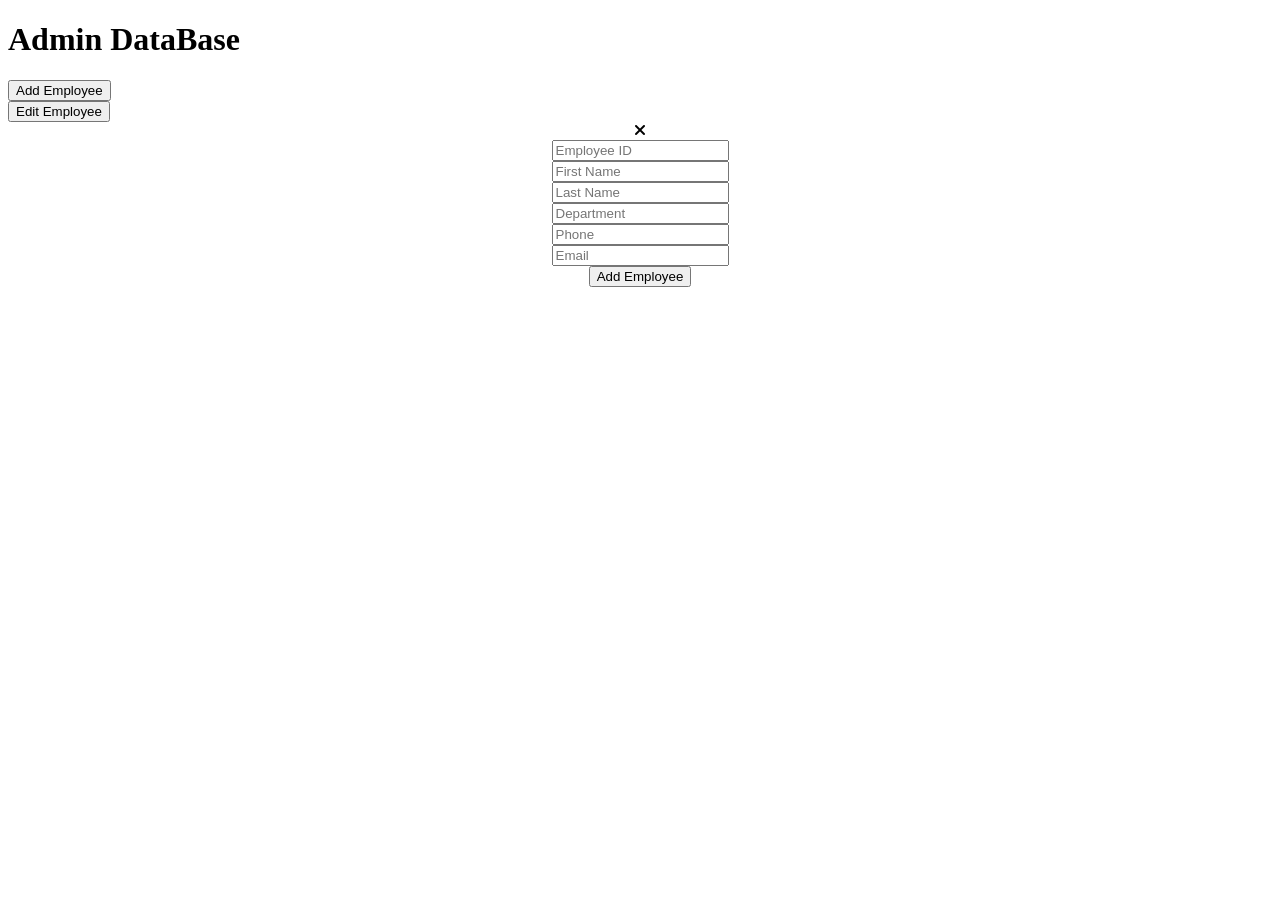
==== Admin_db.html @ 7ba43ab9 "admin_DB" ====
<!DOCTYPE html>
<html>
    <head>
        <title>Admin Database</title>
        <!--CSS files-->
        <link rel="stylesheet" href="css/admin_db.css">
         <link rel="stylesheet" href="https://cdnjs.cloudflare.com/ajax/libs/font-awesome/6.5.0/css/all.min.css">
         <!--JS files-->
        <script src="JS/admin_db.js"></script>
    </head>
    <body>
        <h1 class="tit_1">Admin DataBase</h1>
        <button class="btn_1" onclick="openf()">Add Employee</button><br>
        <button class="btn_1" onclick="openU()">Edit Employee</button>
        <center><div class="emp_add_c hide_e" id="emp_add_c">
             <a class="close" onclick="closef()"><i class="fa-sharp fa-solid fa-xmark"></i></a>
        <form id="Emp_add" action="php/emp_add.php" method="post">
            <input class="input_1" type="text" name="E_id" placeholder="Employee ID" required><br>
            <input class="input_1" type="text" name="First_Name" placeholder="First Name" required><br>
            <input class="input_1" type="text" name="Last_Name" placeholder="Last Name"><br>
            <input class="input_1" type="text" name="Department" placeholder="Department"><br>
            <input class="input_1" type="number" name="phone" placeholder="Phone" required><br>
            <input class="input_1" type="email" name="email" placeholder="Email" required><br>
            <input class="sub_btn" type="submit" value="Add Employee">
        </form>
        </div> </center>
        <center>
    </body>
</html>
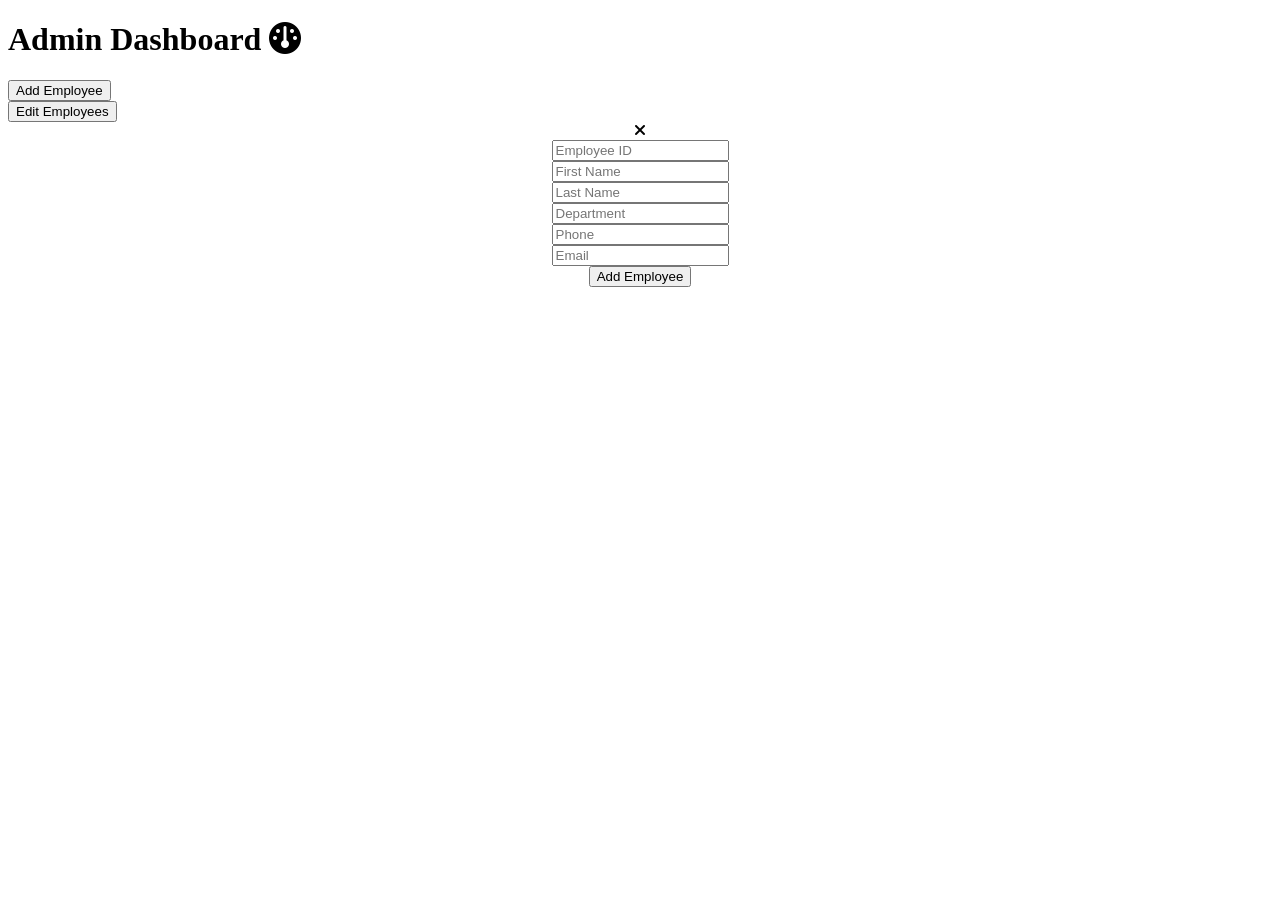
==== commit bb5e1538: "admin_db" ====
--- a/Admin_db.html
+++ b/Admin_db.html
@@ -5,13 +5,14 @@
         <!--CSS files-->
         <link rel="stylesheet" href="css/admin_db.css">
          <link rel="stylesheet" href="https://cdnjs.cloudflare.com/ajax/libs/font-awesome/6.5.0/css/all.min.css">
+         <link rel="stylesheet" href="https://cdnjs.cloudflare.com/ajax/libs/animate.css/4.1.1/animate.min.css">
          <!--JS files-->
         <script src="JS/admin_db.js"></script>
     </head>
     <body>
-        <h1 class="tit_1">Admin DataBase</h1>
+        <h1 class="tit_1">Admin Dashboard <i class="fa fa-dashboard" aria-hidden="true"></i></h1>
         <button class="btn_1" onclick="openf()">Add Employee</button><br>
-        <button class="btn_1" onclick="openU()">Edit Employee</button>
+        <button class="btn_1" onclick="openU()">Edit Employees</button>
         <center><div class="emp_add_c hide_e" id="emp_add_c">
              <a class="close" onclick="closef()"><i class="fa-sharp fa-solid fa-xmark"></i></a>
         <form id="Emp_add" action="php/emp_add.php" method="post">
@@ -24,6 +25,6 @@
             <input class="sub_btn" type="submit" value="Add Employee">
         </form>
         </div> </center>
-        <center>
+
     </body>
 </html>
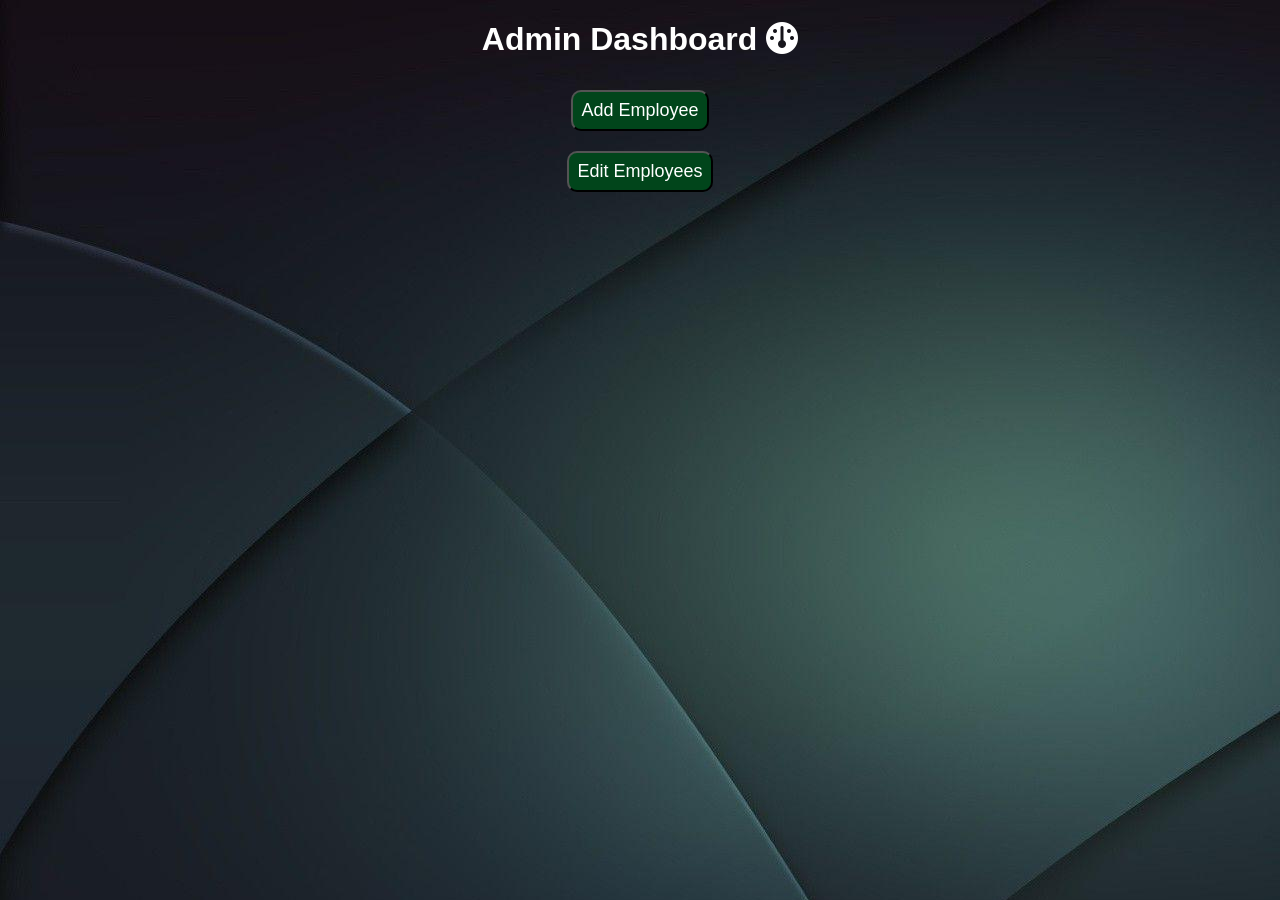
==== commit 13a7db43: "updated" ====
--- a/Admin_db.html
+++ b/Admin_db.html
@@ -3,7 +3,7 @@
     <head>
         <title>Admin Database</title>
         <!--CSS files-->
-        <link rel="stylesheet" href="css/admin_db.css">
+       <link rel="stylesheet" href="CSS/admin_db.css">
          <link rel="stylesheet" href="https://cdnjs.cloudflare.com/ajax/libs/font-awesome/6.5.0/css/all.min.css">
          <link rel="stylesheet" href="https://cdnjs.cloudflare.com/ajax/libs/animate.css/4.1.1/animate.min.css">
          <!--JS files-->
@@ -11,9 +11,8 @@
     </head>
     <body>
         <h1 class="tit_1">Admin Dashboard <i class="fa fa-dashboard" aria-hidden="true"></i></h1>
-        <button class="btn_1" onclick="openf()">Add Employee</button><br>
-        <button class="btn_1" onclick="openU()">Edit Employees</button>
-        <center><div class="emp_add_c hide_e" id="emp_add_c">
+        <div class="btn_c1" id="btn_c1">
+            <div class="emp_add_c hide_e" id="emp_add_c">
              <a class="close" onclick="closef()"><i class="fa-sharp fa-solid fa-xmark"></i></a>
         <form id="Emp_add" action="php/emp_add.php" method="post">
             <input class="input_1" type="text" name="E_id" placeholder="Employee ID" required><br>
@@ -24,7 +23,11 @@
             <input class="input_1" type="email" name="email" placeholder="Email" required><br>
             <input class="sub_btn" type="submit" value="Add Employee">
         </form>
-        </div> </center>
+        </div>
+        <button class="btn_1" onclick="openf()">Add Employee</button><br>
+        <button class="btn_1" onclick="openU()">Edit Employees</button>
+        </div>
+        
 
     </body>
 </html>
--- a/CSS/admin_db.css
+++ b/CSS/admin_db.css
@@ -0,0 +1,81 @@
+body{
+    background-image: url("../Images/Bg_admin.jpg");
+    
+}
+.tit_1{
+    text-align: center;
+    color:white;
+    font-weight: bolder;
+    font-family: 'Segoe UI', Tahoma, Geneva, Verdana, sans-serif;
+}
+.sub_btn{
+    background-color:rgb(74,1,1);
+    color:white;
+    padding-top:5px;
+    padding-bottom:5px;
+    padding-right:8px;
+    padding-left:8px;
+    border-radius: 10px;
+    width:auto;    
+    font-size:18px;
+    margin :10px;
+}
+.sub_btn:hover{
+    background-color:rgb(120,89,56);
+    cursor:pointer;
+}
+.sub_btn:active{
+    opacity:0.6;
+    background-color:red;
+}
+.emp_add_c{
+    border:solid 4px black;
+    width: 350px;    
+    border-radius:20px;
+    background:rgba(5,2,69,0.45);
+    backdrop-filter: blur(8px);
+    font-weight:bold;
+    font-size: 18px;
+    color:white;
+    padding:10px;
+    position:fixed;
+    margin-left:440px;
+}
+.input_1{
+    margin:8px;
+    padding:4px;
+    border-radius:5px;
+    width:280px;
+    height:30px;
+}
+.close{
+   text-align: right;
+   margin-left:300px;
+   font-size:28px;
+   margin-top:25px;
+}
+.close:hover{
+    cursor:pointer;
+    color:red;
+}
+.close:active{
+    opacity:0.5;
+}
+.hide_e{
+    display:none;
+}
+.btn_1{
+    background-color:#01451b;
+    color:white;
+    padding:8px;
+    border-radius:10px;
+    font-size:18px;
+    margin:10px;
+}
+.btn_1:hover{
+    background-color:rgb(120,89,56);
+    cursor:pointer;
+}
+.btn_c1{
+    text-align: center;
+}
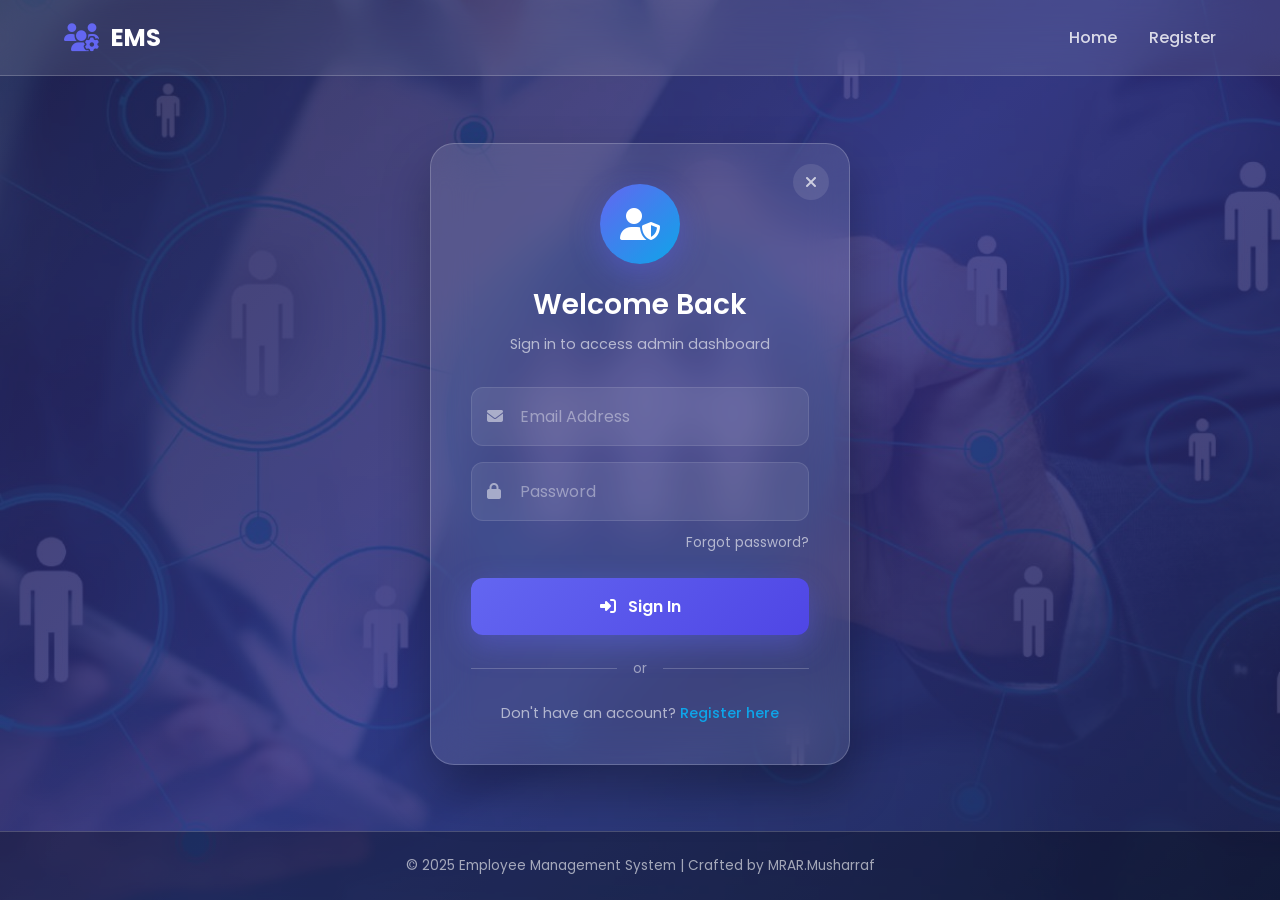
==== commit 03d1b218: "Feat: All code fixed and details adding and retrieving feature has been created" ====
--- a/Admin_db.html
+++ b/Admin_db.html
@@ -1,33 +1,137 @@
 <!DOCTYPE html>
-<html>
-    <head>
-        <title>Admin Database</title>
-        <!--CSS files-->
-       <link rel="stylesheet" href="CSS/admin_db.css">
-         <link rel="stylesheet" href="https://cdnjs.cloudflare.com/ajax/libs/font-awesome/6.5.0/css/all.min.css">
-         <link rel="stylesheet" href="https://cdnjs.cloudflare.com/ajax/libs/animate.css/4.1.1/animate.min.css">
-         <!--JS files-->
-        <script src="JS/admin_db.js"></script>
-    </head>
-    <body>
-        <h1 class="tit_1">Admin Dashboard <i class="fa fa-dashboard" aria-hidden="true"></i></h1>
-        <div class="btn_c1" id="btn_c1">
-            <div class="emp_add_c hide_e" id="emp_add_c">
-             <a class="close" onclick="closef()"><i class="fa-sharp fa-solid fa-xmark"></i></a>
-        <form id="Emp_add" action="php/emp_add.php" method="post">
-            <input class="input_1" type="text" name="E_id" placeholder="Employee ID" required><br>
-            <input class="input_1" type="text" name="First_Name" placeholder="First Name" required><br>
-            <input class="input_1" type="text" name="Last_Name" placeholder="Last Name"><br>
-            <input class="input_1" type="text" name="Department" placeholder="Department"><br>
-            <input class="input_1" type="number" name="phone" placeholder="Phone" required><br>
-            <input class="input_1" type="email" name="email" placeholder="Email" required><br>
-            <input class="sub_btn" type="submit" value="Add Employee">
-        </form>
+<html lang="en">
+<head>
+    <meta charset="UTF-8">
+    <meta name="viewport" content="width=device-width, initial-scale=1.0">
+    <title>Admin Dashboard - EMS</title>
+    <link rel="stylesheet" href="CSS/admin_db.css">
+    <!-- Google Fonts -->
+    <link rel="preconnect" href="https://fonts.googleapis.com">
+    <link rel="preconnect" href="https://fonts.gstatic.com" crossorigin>
+    <link href="https://fonts.googleapis.com/css2?family=Poppins:wght@300;400;500;600;700&display=swap" rel="stylesheet">
+    <!-- Font Awesome -->
+    <link rel="stylesheet" href="https://cdnjs.cloudflare.com/ajax/libs/font-awesome/6.5.0/css/all.min.css">
+    <link rel="stylesheet" href="https://cdnjs.cloudflare.com/ajax/libs/animate.css/4.1.1/animate.min.css">
+    <script src="JS/admin_db.js" defer></script>
+</head>
+<body>
+    <div class="overlay"></div>
+    
+    <nav class="navbar">
+        <a href="index.html" class="logo">
+            <i class="fas fa-users-cog"></i>
+            <span>EMS</span>
+        </a>
+        <div class="nav-info">
+            <span class="welcome-text">Welcome, <span id="admin-name">Admin</span></span>
+            <a href="#" class="logout-btn" onclick="logout()">
+                <i class="fas fa-sign-out-alt"></i> Logout
+            </a>
         </div>
-        <button class="btn_1" onclick="openf()">Add Employee</button><br>
-        <button class="btn_1" onclick="openU()">Edit Employees</button>
+    </nav>
+
+    <main class="dashboard-container">
+        <div class="dashboard-header animate__animated animate__fadeInDown">
+            <div class="header-icon">
+                <i class="fas fa-chart-bar"></i>
+            </div>
+            <h1>Admin Dashboard</h1>
+            <p>Manage your employees efficiently</p>
         </div>
+
+        <div class="dashboard-actions">
+            <button class="action-btn add-btn animate__animated animate__zoomIn" onclick="openf()">
+                <i class="fas fa-user-plus"></i>
+                <span>Add Employee</span>
+            </button>
+            <button class="action-btn edit-btn animate__animated animate__zoomIn" onclick="openU()">
+                <i class="fas fa-edit"></i>
+                <span>Edit Employees</span>
+            </button>
+            <button class="action-btn view-btn animate__animated animate__zoomIn" onclick="viewEmployees()">
+                <i class="fas fa-users"></i>
+                <span>View All</span>
+            </button>
+        </div>
+
+        <!-- Add Employee Modal -->
+        <div class="modal-overlay" id="emp_add_c">
+            <div class="modal-card animate__animated animate__zoomIn">
+                <a class="close-btn" onclick="closef()">
+                    <i class="fas fa-times"></i>
+                </a>
+                
+                <div class="modal-header">
+                    <div class="modal-icon">
+                        <i class="fas fa-user-plus"></i>
+                    </div>
+                    <h2>Add New Employee</h2>
+                    <p>Fill in the employee details below</p>
+                </div>
+                
+                <form id="Emp_add" action="PHP/emp_add.php" method="post" class="employee-form">
+                    <div class="form-grid">
+                        <div class="input-group">
+                            <i class="fas fa-id-badge"></i>
+                            <input type="text" name="E_id" placeholder="Employee ID" required>
+                        </div>
+                        
+                        <div class="input-group">
+                            <i class="fas fa-user"></i>
+                            <input type="text" name="First_Name" placeholder="First Name" required>
+                        </div>
+                        
+                        <div class="input-group">
+                            <i class="fas fa-user"></i>
+                            <input type="text" name="Last_Name" placeholder="Last Name" required>
+                        </div>
+                        
+                        <div class="input-group">
+                            <i class="fas fa-building"></i>
+                            <input type="text" name="Department" placeholder="Department" required>
+                        </div>
+                        
+                        <div class="input-group">
+                            <i class="fas fa-phone"></i>
+                            <input type="number" name="phone" placeholder="Phone Number" required>
+                        </div>
+                        
+                        <div class="input-group">
+                            <i class="fas fa-envelope"></i>
+                            <input type="email" name="email" placeholder="Email Address" required>
+                        </div>
+                    </div>
+                    
+                    <button class="btn-submit" type="submit">
+                        <i class="fas fa-check"></i> Add Employee
+                    </button>
+                </form>
+            </div>
+        </div>
+    </main>
+
+    <footer>
+        <p>&copy; 2025 Employee Management System | Crafted by MRAR.Musharraf</p>
+    </footer>
+
+    <script>
+        // Load admin name from session on page load
+        document.addEventListener('DOMContentLoaded', function() {
+            const adminName = sessionStorage.getItem('admin_name');
+            if (adminName) {
+                document.getElementById('admin-name').textContent = adminName.split(' ')[0];
+            }
+        });
         
-
-    </body>
+        function logout() {
+            if (confirm('Are you sure you want to logout?')) {
+                window.location.href = 'index.html';
+            }
+        }
+        
+        function viewEmployees() {
+            window.location.href = 'E_details.html';
+        }
+    </script>
+</body>
 </html>
--- a/CSS/admin_db.css
+++ b/CSS/admin_db.css
@@ -1,81 +1,430 @@
-body{
-    background-image: url("../Images/Bg_admin.jpg");
-    
-}
-.tit_1{
+* {
+    margin: 0;
+    padding: 0;
+    box-sizing: border-box;
+}
+
+:root {
+    --primary: #6366f1;
+    --primary-dark: #4f46e5;
+    --secondary: #0ea5e9;
+    --accent: #f43f5e;
+    --dark: #1e1b4b;
+    --light: #f8fafc;
+    --glass: rgba(255, 255, 255, 0.1);
+    --glass-border: rgba(255, 255, 255, 0.2);
+    --success: #22c55e;
+}
+
+body {
+    font-family: 'Poppins', sans-serif;
+    background: linear-gradient(135deg, #1e1b4b 0%, #312e81 50%, #1e1b4b 100%);
+    background-attachment: fixed;
+    min-height: 100vh;
+    display: flex;
+    flex-direction: column;
+}
+
+.overlay {
+    position: fixed;
+    top: 0;
+    left: 0;
+    width: 100%;
+    height: 100%;
+    background: url(../Images/Bg_admin.jpg) center/cover no-repeat;
+    opacity: 0.1;
+    z-index: -1;
+}
+
+/* Navbar */
+.navbar {
+    display: flex;
+    justify-content: space-between;
+    align-items: center;
+    padding: 1.25rem 5%;
+    background: var(--glass);
+    backdrop-filter: blur(20px);
+    border-bottom: 1px solid var(--glass-border);
+    position: sticky;
+    top: 0;
+    z-index: 100;
+}
+
+.logo {
+    display: flex;
+    align-items: center;
+    gap: 0.75rem;
+    color: white;
+    font-size: 1.5rem;
+    font-weight: 700;
+    text-decoration: none;
+}
+
+.logo i {
+    color: var(--primary);
+    font-size: 1.75rem;
+}
+
+.nav-info {
+    display: flex;
+    align-items: center;
+    gap: 2rem;
+}
+
+.welcome-text {
+    color: rgba(255, 255, 255, 0.8);
+    font-weight: 500;
+}
+
+.welcome-text span {
+    color: white;
+    font-weight: 600;
+}
+
+.logout-btn {
+    display: flex;
+    align-items: center;
+    gap: 0.5rem;
+    padding: 0.65rem 1.25rem;
+    background: linear-gradient(135deg, var(--accent) 0%, #e11d48 100%);
+    color: white;
+    text-decoration: none;
+    border-radius: 10px;
+    font-weight: 500;
+    font-size: 0.9rem;
+    transition: all 0.3s ease;
+    box-shadow: 0 10px 25px rgba(244, 63, 94, 0.3);
+}
+
+.logout-btn:hover {
+    transform: translateY(-2px);
+    box-shadow: 0 15px 35px rgba(244, 63, 94, 0.4);
+}
+
+/* Dashboard Container */
+.dashboard-container {
+    flex: 1;
+    padding: 3rem 5%;
+    max-width: 1200px;
+    margin: 0 auto;
+    width: 100%;
+}
+
+.dashboard-header {
     text-align: center;
-    color:white;
-    font-weight: bolder;
-    font-family: 'Segoe UI', Tahoma, Geneva, Verdana, sans-serif;
-}
-.sub_btn{
-    background-color:rgb(74,1,1);
-    color:white;
-    padding-top:5px;
-    padding-bottom:5px;
-    padding-right:8px;
-    padding-left:8px;
-    border-radius: 10px;
-    width:auto;    
-    font-size:18px;
-    margin :10px;
-}
-.sub_btn:hover{
-    background-color:rgb(120,89,56);
-    cursor:pointer;
-}
-.sub_btn:active{
-    opacity:0.6;
-    background-color:red;
-}
-.emp_add_c{
-    border:solid 4px black;
-    width: 350px;    
-    border-radius:20px;
-    background:rgba(5,2,69,0.45);
-    backdrop-filter: blur(8px);
-    font-weight:bold;
-    font-size: 18px;
-    color:white;
-    padding:10px;
-    position:fixed;
-    margin-left:440px;
-}
-.input_1{
-    margin:8px;
-    padding:4px;
-    border-radius:5px;
-    width:280px;
-    height:30px;
-}
-.close{
-   text-align: right;
-   margin-left:300px;
-   font-size:28px;
-   margin-top:25px;
-}
-.close:hover{
-    cursor:pointer;
-    color:red;
-}
-.close:active{
-    opacity:0.5;
-}
-.hide_e{
-    display:none;
-}
-.btn_1{
-    background-color:#01451b;
-    color:white;
-    padding:8px;
-    border-radius:10px;
-    font-size:18px;
-    margin:10px;
-}
-.btn_1:hover{
-    background-color:rgb(120,89,56);
-    cursor:pointer;
-}
-.btn_c1{
+    margin-bottom: 3rem;
+}
+
+.header-icon {
+    width: 90px;
+    height: 90px;
+    background: linear-gradient(135deg, var(--secondary) 0%, #0284c7 100%);
+    border-radius: 24px;
+    display: flex;
+    align-items: center;
+    justify-content: center;
+    margin: 0 auto 1.5rem;
+    box-shadow: 0 20px 40px rgba(14, 165, 233, 0.4);
+}
+
+.header-icon i {
+    font-size: 2.75rem;
+    color: white;
+}
+
+.dashboard-header h1 {
+    color: white;
+    font-size: 2.5rem;
+    font-weight: 700;
+    margin-bottom: 0.75rem;
+}
+
+.dashboard-header p {
+    color: rgba(255, 255, 255, 0.7);
+    font-size: 1.1rem;
+}
+
+/* Action Buttons */
+.dashboard-actions {
+    display: grid;
+    grid-template-columns: repeat(3, 1fr);
+    gap: 1.5rem;
+    margin-bottom: 2rem;
+}
+
+.action-btn {
+    display: flex;
+    flex-direction: column;
+    align-items: center;
+    gap: 0.75rem;
+    padding: 1.5rem;
+    background: var(--glass);
+    backdrop-filter: blur(20px);
+    border: 1px solid var(--glass-border);
+    border-radius: 20px;
+    color: white;
+    font-size: 1rem;
+    font-weight: 600;
+    font-family: 'Poppins', sans-serif;
+    cursor: pointer;
+    transition: all 0.3s ease;
+}
+
+.action-btn i {
+    font-size: 2rem;
+}
+
+.action-btn:hover {
+    transform: translateY(-10px);
+    box-shadow: 0 25px 50px rgba(0, 0, 0, 0.3);
+}
+
+.add-btn {
+    border-color: var(--primary);
+}
+
+.add-btn:hover {
+    background: linear-gradient(135deg, var(--primary) 0%, var(--primary-dark) 100%);
+    box-shadow: 0 25px 50px rgba(99, 102, 241, 0.3);
+}
+
+.edit-btn {
+    border-color: var(--accent);
+}
+
+.edit-btn:hover {
+    background: linear-gradient(135deg, var(--accent) 0%, #e11d48 100%);
+    box-shadow: 0 25px 50px rgba(244, 63, 94, 0.3);
+}
+
+.view-btn {
+    border-color: var(--secondary);
+}
+
+.view-btn:hover {
+    background: linear-gradient(135deg, var(--secondary) 0%, #0284c7 100%);
+    box-shadow: 0 25px 50px rgba(14, 165, 233, 0.3);
+}
+
+/* Modal */
+.modal-overlay {
+    position: fixed;
+    top: 0;
+    left: 0;
+    width: 100%;
+    height: 100%;
+    background: rgba(0, 0, 0, 0.7);
+    backdrop-filter: blur(5px);
+    display: none;
+    align-items: center;
+    justify-content: center;
+    z-index: 1000;
+    padding: 2rem;
+}
+
+.modal-overlay.active {
+    display: flex;
+}
+
+.modal-card {
+    background: var(--glass);
+    backdrop-filter: blur(20px);
+    border: 1px solid var(--glass-border);
+    border-radius: 24px;
+    padding: 2.5rem;
+    width: 100%;
+    max-width: 600px;
+    position: relative;
+    box-shadow: 0 25px 50px rgba(0, 0, 0, 0.3);
+}
+
+.close-btn {
+    position: absolute;
+    top: 1.25rem;
+    right: 1.25rem;
+    width: 36px;
+    height: 36px;
+    display: flex;
+    align-items: center;
+    justify-content: center;
+    background: rgba(255, 255, 255, 0.1);
+    border: none;
+    border-radius: 50%;
+    color: rgba(255, 255, 255, 0.7);
+    cursor: pointer;
+    transition: all 0.3s ease;
+    font-size: 1.25rem;
+}
+
+.close-btn:hover {
+    background: var(--accent);
+    color: white;
+    transform: rotate(90deg);
+}
+
+.modal-header {
     text-align: center;
+    margin-bottom: 2rem;
+}
+
+.modal-icon {
+    width: 70px;
+    height: 70px;
+    background: linear-gradient(135deg, var(--primary) 0%, var(--primary-dark) 100%);
+    border-radius: 20px;
+    display: flex;
+    align-items: center;
+    justify-content: center;
+    margin: 0 auto 1.25rem;
+    box-shadow: 0 15px 30px rgba(99, 102, 241, 0.4);
+}
+
+.modal-icon i {
+    font-size: 1.75rem;
+    color: white;
+}
+
+.modal-header h2 {
+    color: white;
+    font-size: 1.5rem;
+    font-weight: 600;
+    margin-bottom: 0.5rem;
+}
+
+.modal-header p {
+    color: rgba(255, 255, 255, 0.6);
+    font-size: 0.9rem;
+}
+
+/* Form */
+.employee-form {
+    display: flex;
+    flex-direction: column;
+    gap: 1rem;
+}
+
+.form-grid {
+    display: grid;
+    grid-template-columns: repeat(2, 1fr);
+    gap: 1rem;
+}
+
+.input-group {
+    position: relative;
+    display: flex;
+    align-items: center;
+}
+
+.input-group i {
+    position: absolute;
+    left: 1rem;
+    color: rgba(255, 255, 255, 0.5);
+    font-size: 1rem;
+    transition: color 0.3s ease;
+}
+
+.input-group input {
+    width: 100%;
+    padding: 0.875rem 0.875rem 0.875rem 2.75rem;
+    background: rgba(255, 255, 255, 0.08);
+    border: 1px solid rgba(255, 255, 255, 0.1);
+    border-radius: 12px;
+    color: white;
+    font-size: 0.95rem;
+    font-family: 'Poppins', sans-serif;
+    transition: all 0.3s ease;
+}
+
+.input-group input::placeholder {
+    color: rgba(255, 255, 255, 0.4);
+}
+
+.input-group input:focus {
+    outline: none;
+    border-color: var(--primary);
+    background: rgba(255, 255, 255, 0.12);
+}
+
+.input-group:focus-within i {
+    color: var(--primary);
+}
+
+.btn-submit {
+    display: flex;
+    align-items: center;
+    justify-content: center;
+    gap: 0.75rem;
+    width: 100%;
+    padding: 1rem;
+    background: linear-gradient(135deg, var(--success) 0%, #16a34a 100%);
+    border: none;
+    border-radius: 12px;
+    color: white;
+    font-size: 1rem;
+    font-weight: 600;
+    font-family: 'Poppins', sans-serif;
+    cursor: pointer;
+    transition: all 0.3s ease;
+    margin-top: 0.5rem;
+    box-shadow: 0 10px 30px rgba(34, 197, 94, 0.4);
+}
+
+.btn-submit:hover {
+    transform: translateY(-3px);
+    box-shadow: 0 15px 40px rgba(34, 197, 94, 0.5);
+}
+
+.btn-submit:active {
+    transform: scale(0.98);
+}
+
+/* Footer */
+footer {
+    background: rgba(0, 0, 0, 0.4);
+    backdrop-filter: blur(20px);
+    border-top: 1px solid var(--glass-border);
+    padding: 1.5rem 5%;
+    text-align: center;
+}
+
+footer p {
+    color: rgba(255, 255, 255, 0.6);
+    font-size: 0.85rem;
+}
+
+/* Responsive */
+@media (max-width: 768px) {
+    .navbar {
+        flex-direction: column;
+        gap: 1rem;
+        padding: 1rem;
+    }
+    
+    .nav-info {
+        flex-direction: column;
+        gap: 1rem;
+        width: 100%;
+    }
+    
+    .logout-btn {
+        width: 100%;
+        justify-content: center;
+    }
+    
+    .dashboard-header h1 {
+        font-size: 2rem;
+    }
+    
+    .dashboard-actions {
+        grid-template-columns: 1fr;
+    }
+    
+    .form-grid {
+        grid-template-columns: 1fr;
+    }
+    
+    .modal-card {
+        padding: 2rem 1.5rem;
+        margin: 1rem;
+    }
 }
